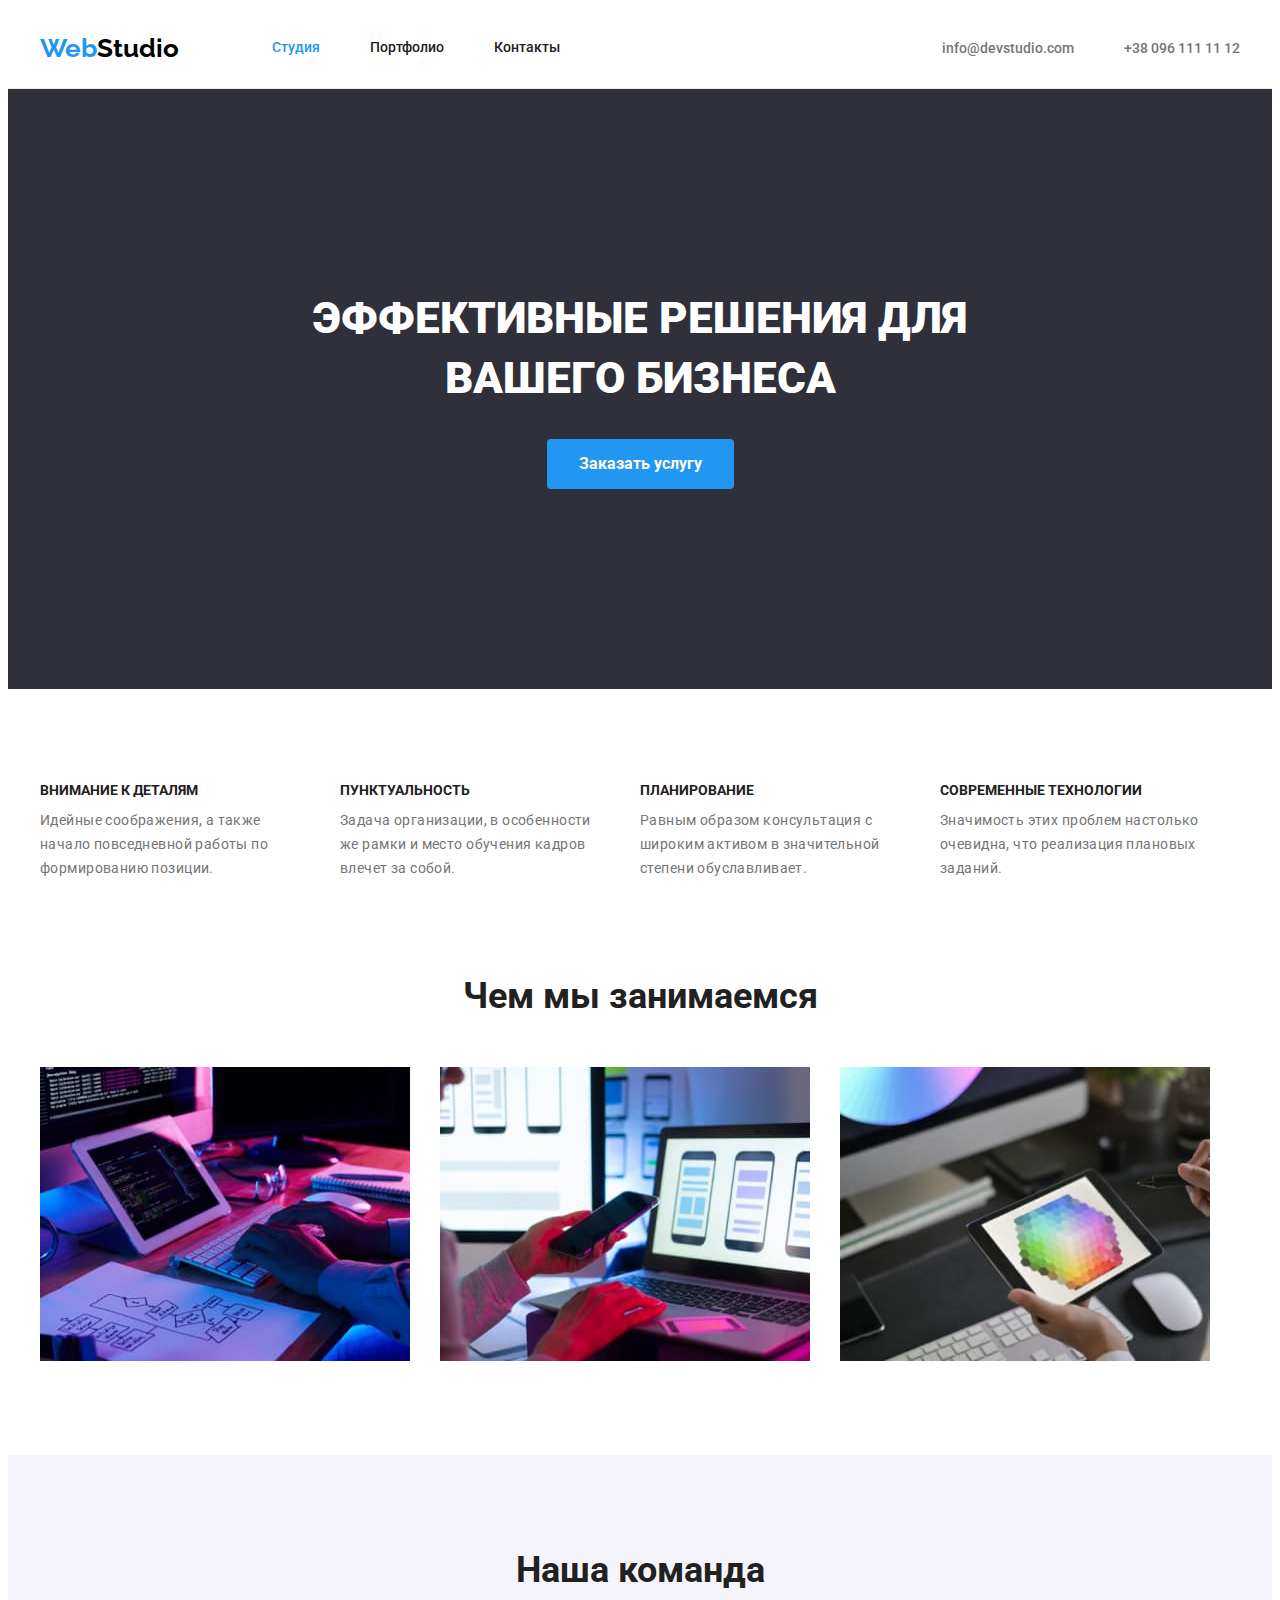
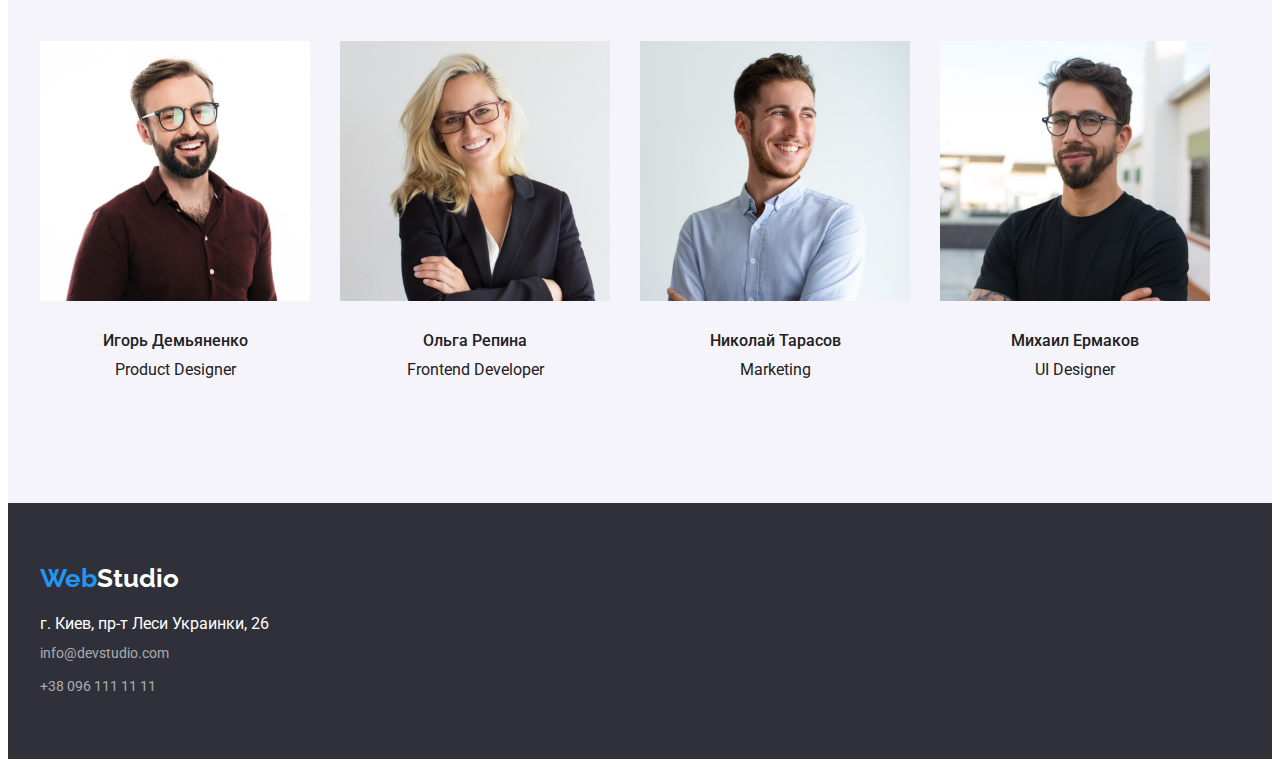
==== index.html @ 74423f04 "Initial commit" ====
<!DOCTYPE html>
<html lang="ru">
  <head>
    <meta charset="UTF-8" />
    <meta http-equiv="X-UA-Compatible" content="IE=edge" />
    <meta name="viewport" content="width=device-width, initial-scale=1.0" />
    <title>homework1</title>
    <!--fonts start-->
    <link rel="preconnect" href="https://fonts.googleapis.com" />
    <link rel="preconnect" href="https://fonts.gstatic.com" crossorigin />
    <link
      href="https://fonts.googleapis.com/css2?family=Raleway:wght@700&family=Roboto:wght@400;500;700;900&display=swap"
      rel="stylesheet"
    />
    <!--fonts end -->
    <!-- normolize start -->
    <link
      rel="stylesheet"
      href="https://cdnjs.cloudflare.com/ajax/libs/modern-normalize/1.1.0/modern-normalize.min.css"
      integrity="sha512-wpPYUAdjBVSE4KJnH1VR1HeZfpl1ub8YT/NKx4PuQ5NmX2tKuGu6U/JRp5y+Y8XG2tV+wKQpNHVUX03MfMFn9Q=="
      crossorigin="anonymous"
      referrerpolicy="no-referrer"
    />
    <!-- normolize end -->
    <link rel="stylesheet" href="./css/styles.css" />
  </head>

  <body>
    <!--header-->
    <header class="header border">
      <div class="container">
        <a class="header link logo" href="./index.html"><span class="web">Web</span>Studio</a>
        <!--navigation-->
        <nav>
          <ul class="list page-nav">
            <li><a class="link page-link active-current" href="./index.html">Студия</a></li>
            <li><a class="link page-link" href="./portfolio.html">Портфолио</a></li>
            <li><a class="link page-link" href="./index.html">Контакты</a></li>
          </ul>
        </nav>
        <ul class="list contacts-nav">
          <li>
            <a class="link header-link" href="mailto:info@devstudio.com">info@devstudio.com</a>
          </li>
          <li><a class="link header-link" href="tel:+380961111111">+38 096 111 11 12</a></li>
        </ul>
      </div>
    </header>
    <!--main-->
    <main>
      <!--hero section-->
      <section class="hero section">
        <div class="hero container">
          <h1 class="hero-title">Эффективные решения для вашего бизнеса</h1>
          <button class="btn" type="button">Заказать услугу</button>
        </div>
      </section>
      <!--skills section-->
      <section class="skills section">
        <div class="skills container">
          <ul class="skills list">
            <li class="skills item">
              <h3 class="skills-title">Внимание к деталям</h3>
              <p class="skills-text">
                Идейные соображения, а также начало повседневной работы по формированию позиции.
              </p>
            </li>
            <li class="skills item">
              <h3 class="skills-title">Пунктуальность</h3>
              <p class="skills-text">
                Задача организации, в особенности же рамки и место обучения кадров влечет за собой.
              </p>
            </li>
            <li class="skills item">
              <h3 class="skills-title">Планирование</h3>
              <p class="skills-text">
                Равным образом консультация с широким активом в значительной степени обуславливает.
              </p>
            </li>
            <li class="skills item">
              <h3 class="skills-title">Современные технологии</h3>
              <p class="skills-text">
                Значимость этих проблем настолько очевидна, что реализация плановых заданий.
              </p>
            </li>
          </ul>
        </div>
      </section>
      <!--what are we doing-->
      <section class="doing-section">
        <div class="container">
          <h2 class="section-doing-title">Чем мы занимаемся</h2>
          <ul class="doing list">
            <li class="doing-card">
              <img src="images/skills/box_1.jpg" alt="setup" width="370" />
            </li>
            <li class="doing-card">
              <img src="images/skills/box_2.jpg" alt="phone" width="370" />
            </li>
            <li class="doing-card">
              <img src="images/skills/box_3.jpg" alt="disign" width="370" />
            </li>
          </ul>
        </div>
      </section>
      <!--team-->
      <section class="team-section">
        <div class="container">
          <h2 class="team-title">Наша команда</h2>
          <ul class="team list">
            <li class="team-card">
              <img src="images/team/prod.jpg" alt="product" width="270" />
              <div class="team-card-description">
                <h3 class="team-list">Игорь Демьяненко</h3>
                <p class="team-position">Product Designer</p>
              </div>
            </li>
            <li class="team-card">
              <img src="images/team/front.jpg" alt="frontend" width="270" />
              <div class="team-card-description">
                <h3 class="team-list">Ольга Репина</h3>
                <p class="team-position">Frontend Developer</p>
              </div>
            </li>
            <li class="team-card">
              <img src="images/team/mark.jpg" alt="marketing" width="270" />
              <div class="team-card-description">
                <h3 class="team-list">Николай Тарасов</h3>
                <p class="team-position">Marketing</p>
              </div>
            </li>
            <li class="team-card">
              <img src="images/team/uidesign.jpg" alt="uidesign" width="270" />
              <div class="team-card-description">
                <h3 class="team-list">Михаил Ермаков</h3>
                <p class="team-position">UI Designer</p>
              </div>
            </li>
          </ul>
        </div>
      </section>
    </main>
    <!--page footer-->
    <footer class="footer">
      <div class="container">
        <a class="link logo-footer" href="./index.html"><span class="web">Web</span>Studio</a>
        <address class="address">
          г. Киев, пр-т Леси Украинки, 26
          <ul class="list-footer">
            <li class="link-mailto">
              <a class="link footer-link" href="mailto:info@devstudio.com">info@devstudio.com</a>
            </li>
            <li class="link-tel">
              <a class="link footer-link" href="tel:+380961111111">+38 096 111 11 11</a>
            </li>
          </ul>
        </address>
      </div>
    </footer>
  </body>
</html>
---- css/styles.css ----
:root {
  /* fonts */
  --main-font--: 'Roboto', sans-serif;
  --secondary-font: 'Raleway', sans-serif;
  /* text colors */
  --main-txt-cl--: #212121;
  --color-accent: #2196f3;
  --color-white: #ffffff;
  --color-grey: #757575;

  /* bg colors */
  --dark-bg-cl--: #2f303a;
  /* other */
  --indent: 30px;
}
body {
  background-color: rgba(255, 255, 255, 1);
  font-family: var(--main-font--);
  font-style: normal;
  color: var(--main-txt-cl--);
}
/* частичный сброс стилей по селекторам тегов */
h1,
h2,
h3,
h4,
h5,
h6,
p {
  margin: 0;
}
a {
  text-decoration: none;
  color: currentColor;
}
ul {
  list-style: none;
  margin: 0;
  padding: 0;
}
/*reset styles*/
.list {
  list-style: none;
}
.link {
  text-decoration: none;
}

/* header */
.header.border {
  border-bottom: 1px solid #ececec;
}
.header .container {
  display: flex;
  align-items: center;
}
.container {
  width: 1200px;
  padding-right: 15px;
  padding-left: 15px;
  margin: auto;
}
.header .logo {
  margin-right: 93px;
}
.logo {
  color: black;
  font-family: raleway;
  font-weight: 700;
  font-size: 26px;
  line-height: 1.19;
}

.web {
  color: #2196f3;
}
.page-nav,
.contacts-nav {
  display: flex;
  margin-left: auto;
  gap: 50px;
}
.page-nav .link,
.contact-nav .link {
  display: block;
  padding: 32px 0;
}
.page-link {
  color: var(--main-font--);
  font-weight: 500;
  font-size: 14px;
  line-height: 1.14;
}
.page-link:hover {
  color: var(--color-accent);
}
.active-current {
  color: var(--color-accent);
}
.header-link {
  color: var(--color-grey);
  font-weight: 500;
  font-size: 14px;
  line-height: 1.14;
}
.header-link:hover {
  color: var(--color-accent);
}
/* MAIN */
/* hero section */
.hero.section {
  background-color: var(--dark-bg-cl--);
  padding: 200px 0;
}

.hero-title {
  text-transform: uppercase;
  font-weight: 900;
  font-size: 44px;
  line-height: 1.36;
  color: #ffffff;
  width: 696px;
  margin: 0 auto;
  margin-bottom: 30px;
  text-align: center;
}

.btn {
  padding: 10px 32px;
  border-radius: 4px;
  border: none;
  display: block;
  margin: 0 auto;
  background-color: #2196f3;
  font-family: var(--main-font--);
  font-weight: 700;
  font-size: 16px;
  line-height: 1.9;
  color: #ffffff;
  border: transparent;
}
.btn:hover {
  background-color: #188ce8;
}
.btn:focus {
  background-color: #188ce8;
}

/* skills */
.skills.section {
  padding-top: 94px;
  padding-bottom: 94px;
}
.skills.list {
  display: flex;
  flex-wrap: wrap;
  gap: 30px;
}
.skills.item {
  width: 270px;
}
.skills-title {
  margin-bottom: 10px;
  text-transform: uppercase;
  font-weight: 700;
  font-size: 14px;
  line-height: 1.14;
}
.skills-text {
  font-size: 14px;
  line-height: 1.71;
  color: var(--color-grey);
  letter-spacing: 0.03em;
}
/* what we are doing */
.doing-section {
  padding-bottom: 94px;
}
.section-doing-title {
  font-weight: 700;
  font-size: 36px;
  line-height: 1.17;
  color: #212121;
  margin-bottom: 50px;
  text-align: center;
}
.doing.list {
  display: flex;
  flex-wrap: wrap;
  gap: 30px;
}
img {
  display: block;
}
.doing-card.item {
  --items: 3;
}
.doing.item {
  flex-basis: calc((100% - 30 * (var(--items) -1)) / var(--items));
}

/* team */
.team-section {
  background-color: #f5f4fa;
  padding-top: 94px;
  padding-bottom: 94px;
}
.team-title {
  font-weight: 700;
  font-size: 36px;
  line-height: 1.17;
  color: #212121;
  margin-bottom: 50px;
  text-align: center;
}
.team.list {
  display: flex;
  flex-wrap: wrap;
  gap: 30px;
}

.team-card-description {
  padding: 30px 10px;
  text-align: center;
}
.team-list {
  font-weight: 500;
  font-size: 16px;
  line-height: 1.19;
  margin-bottom: 10px;
}
.team-position {
  font-size: 16px;
  line-height: 1.19;
}

/* page portfolio */
.section {
  padding-top: 94px;
  padding-bottom: 94px;
}
.filter.list {
  display: flex;
  justify-content: center;
  gap: 8px;
  margin-bottom: 50px;
}
.button {
  color: #212121;
  font-family: inherit;
  font-weight: 500;
  font-size: 16px;
  line-height: 1.6;
  cursor: pointer;
  background-color: #f5f4fa;
  padding: 6px 22px;
  border: none;
  border-radius: 4px;
}

.button.current {
  color: var(--color-white);
  background-color: var(--color-accent);
}

.button:active,
.button:focus,
.button:hover {
  color: var(--color-white);
  background-color: var(--color-accent);
}

/*  project */
.project.list {
  display: flex;
  flex-wrap: wrap;
  gap: 30px;
}

.project-card.item {
  --items: 3;
}
.item {
  flex-basis: calc((100% - var(--indent) * (var(--items) -1)) / var(--items));
}

.card-description {
  padding: 20px 20px;
  border: 1px solid #eeeeee;
  border-top: none;
}
.title-project {
  font-weight: 700;
  font-size: 18px;
  line-height: 2;
  color: rgba(33, 33, 33, 1);
  margin-bottom: 4px;
}
.text-filter {
  font-weight: 400;
  font-size: 16px;
  line-height: 1.9;
  color: rgba(117, 117, 117, 1);
}

/* footer */
.footer {
  background-color: var(--dark-bg-cl--);
  padding-top: 60px;
  padding-bottom: 60px;
}
.logo-footer {
  color: rgba(255, 255, 255, 1);
  font-family: var(--secondary-font);
  font-style: normal;
  font-weight: 700;
  font-size: 26px;
  line-height: 1.19;
  display: block;

  margin-bottom: 20px;
}
.address {
  color: rgba(255, 255, 255, 1);
  font-style: normal;
}
.list-footer {
  margin-top: 9px;
}

.footer-link {
  color: rgba(255, 255, 255, 0.6);
  font-family: var(--main-font--);
  font-style: normal;
  font-weight: 400;
  font-size: 14px;
  line-height: 1.7;
}
.footer-link:hover,
.footer-link:focus {
  color: var(--color-white);
}
.link-mailto {
  display: block;
}
.link-tel {
  margin-top: 9px;
}
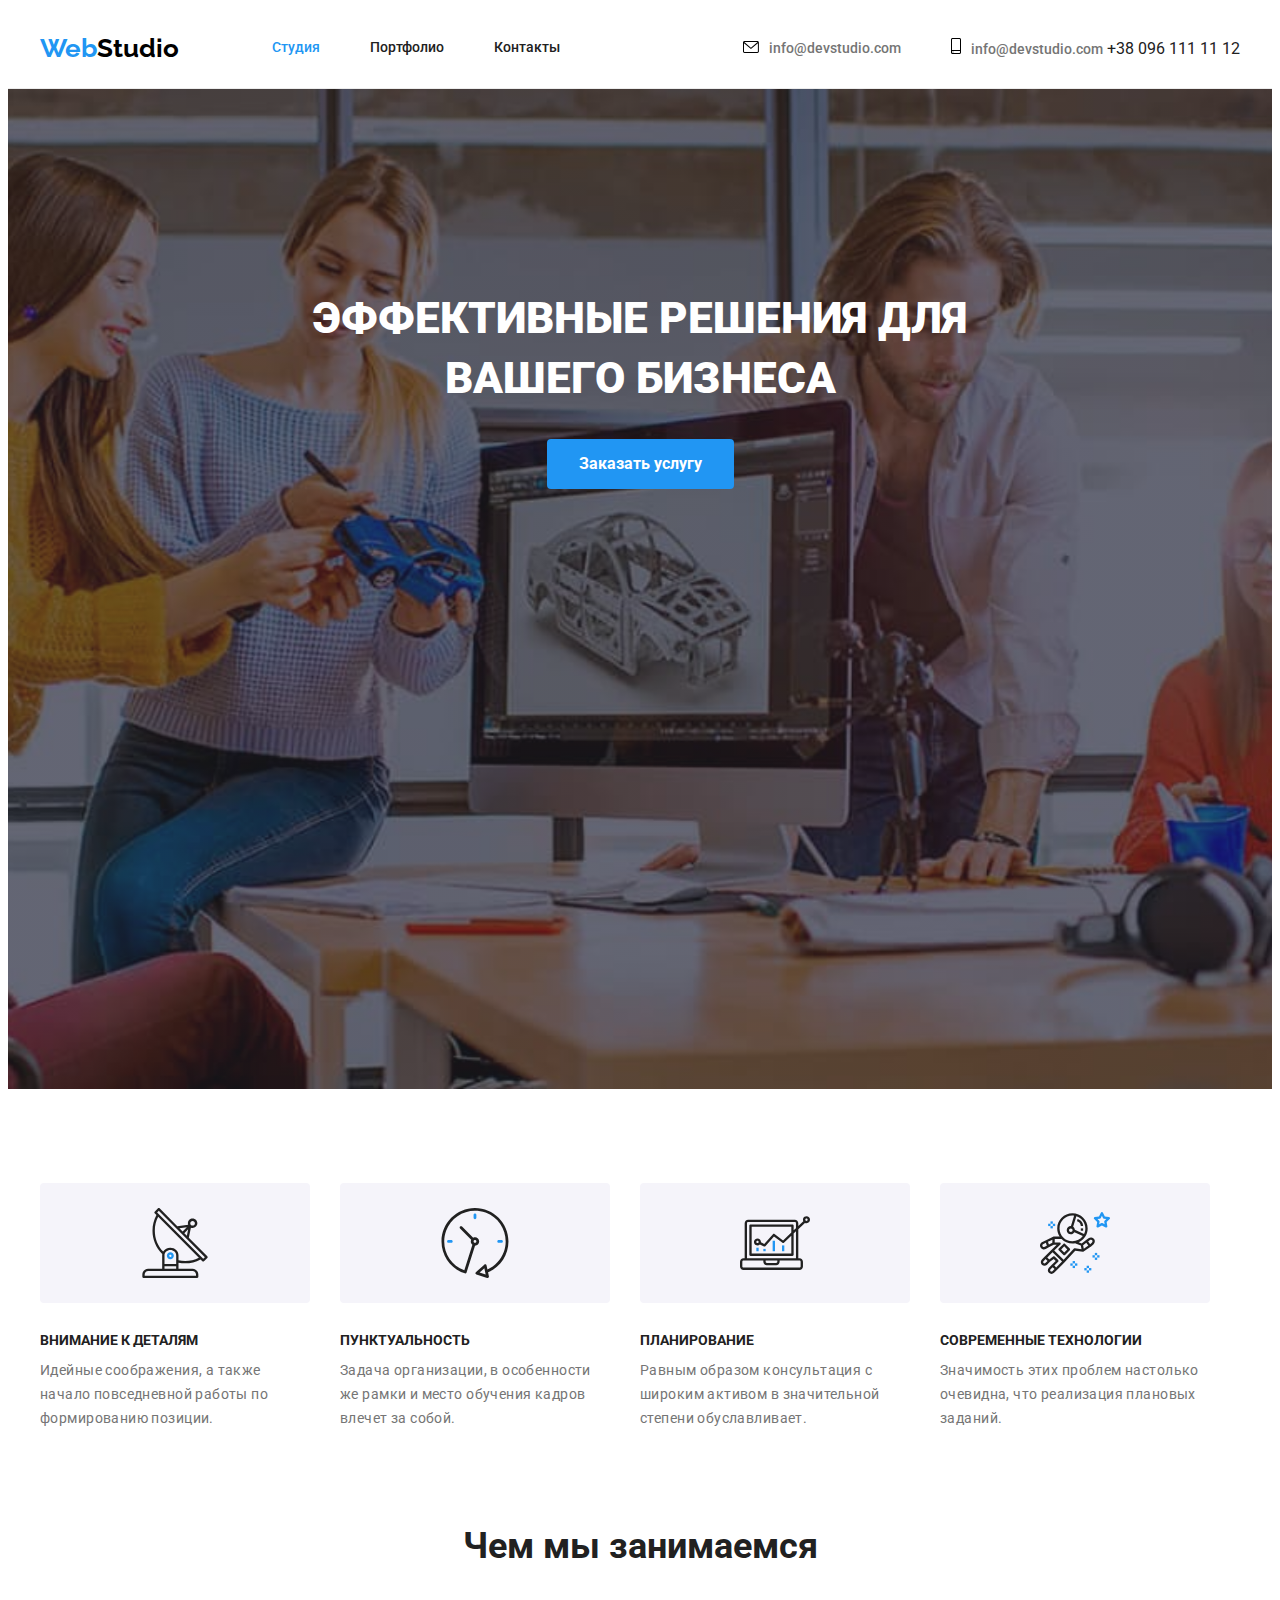
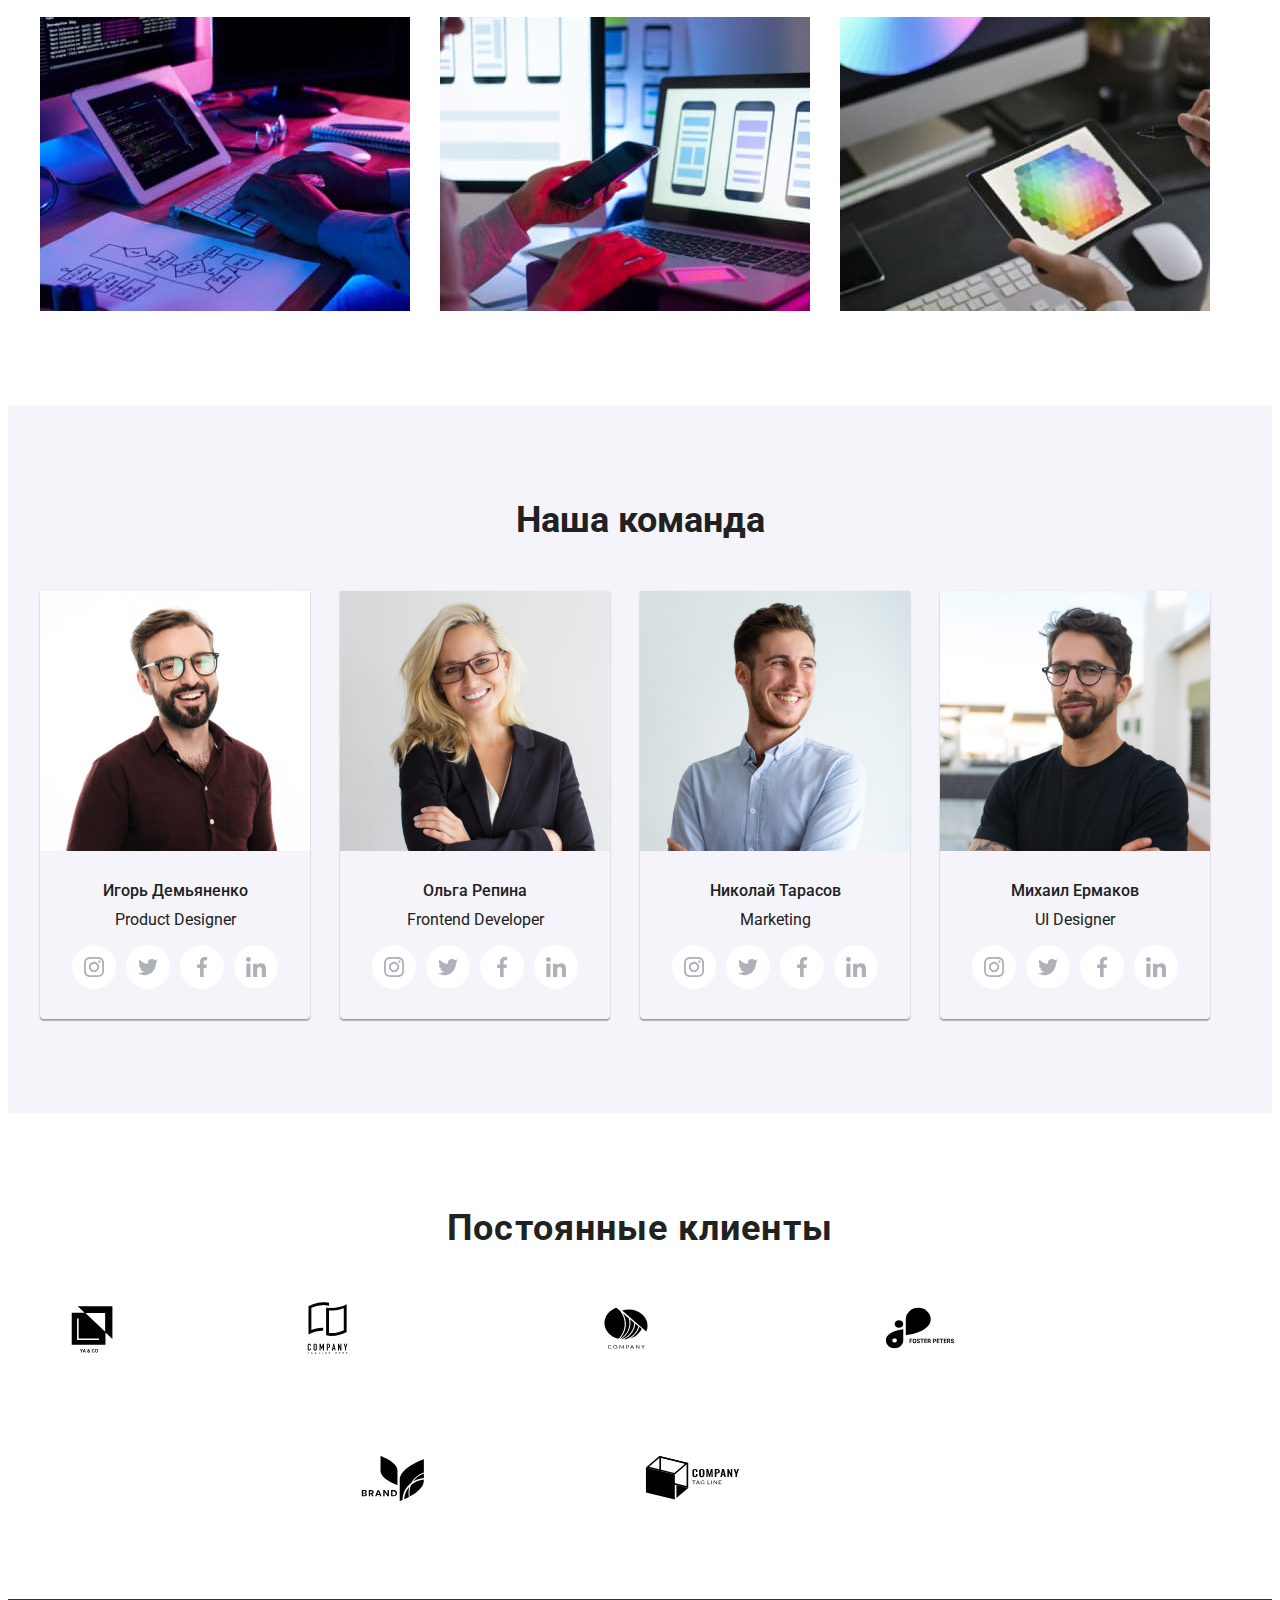
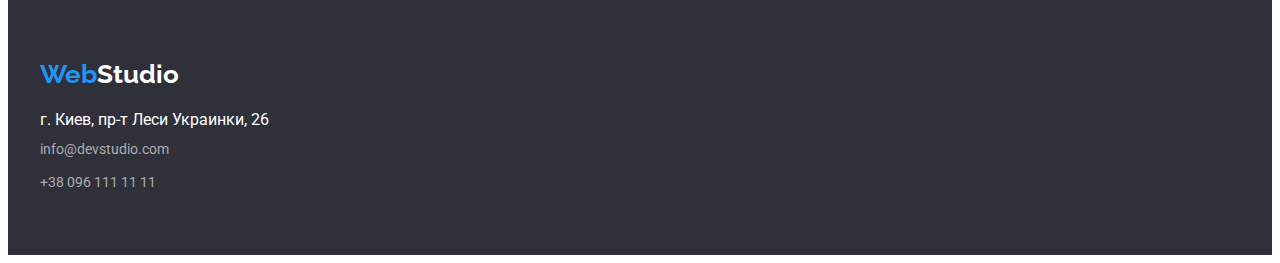
==== commit d1de608d: "without client" ====
--- a/index.html
+++ b/index.html
@@ -39,10 +39,15 @@
           </ul>
         </nav>
         <ul class="list contacts-nav">
-          <li>
-            <a class="link header-link" href="mailto:info@devstudio.com">info@devstudio.com</a>
-          </li>
-          <li><a class="link header-link" href="tel:+380961111111">+38 096 111 11 12</a></li>
+          <li class="contacts-items">
+            <a class="link header-link" href="mailto:info@devstudio.com"
+              ><svg class="icon-envelope" width="16" height="12">
+                <use href="./images/icons/icons.svg#icon-envelope"></use></svg
+              >info@devstudio.com</a>
+          </li class="contacts-items">
+          <li><a class="link header-link" href="tel:+380961111111"><svg class="icon-phon" width="10" height="16">
+                <use href="./images/icons/icons.svg#icon-smartphone"></use></svg
+              >info@devstudio.com</a> +38 096 111 11 12</a></li>
         </ul>
       </div>
     </header>
@@ -50,7 +55,7 @@
     <main>
       <!--hero section-->
       <section class="hero section">
-        <div class="hero container">
+        <div class="container">
           <h1 class="hero-title">Эффективные решения для вашего бизнеса</h1>
           <button class="btn" type="button">Заказать услугу</button>
         </div>
@@ -60,24 +65,42 @@
         <div class="skills container">
           <ul class="skills list">
             <li class="skills item">
-              <h3 class="skills-title">Внимание к деталям</h3>
-              <p class="skills-text">
+              <div class="skills-icon-bg">
+              <!-- Тут будет разметка антенна -->
+                <svg class="list-item-icon"><use href="./images/icons/icons.svg#icon-antenna" width="70" height="70"></use></svg> 
+              </div>
+                <h3 class="skills-title">Внимание к деталям</h3>
+                <p class="skills-text">
                 Идейные соображения, а также начало повседневной работы по формированию позиции.
               </p>
             </li>
             <li class="skills item">
+              <div class="skills-icon-bg">
+               <!-- Тут будет разметка часы -->
+                <svg class="list-item-icon"><use href="./images/icons/icons.svg#icon-clock" width="70" height="70"></use></svg>  
+              </div>
+             
               <h3 class="skills-title">Пунктуальность</h3>
               <p class="skills-text">
                 Задача организации, в особенности же рамки и место обучения кадров влечет за собой.
               </p>
             </li>
             <li class="skills item">
+              <div class="skills-icon-bg">
+                 <!-- Тут будет разметка диаграмма -->
+               <svg class="list-item-icon"><use href="./images/icons/icons.svg#icon-diagram" width="70" height="70"></use></svg>
+              </div>
+               
               <h3 class="skills-title">Планирование</h3>
               <p class="skills-text">
                 Равным образом консультация с широким активом в значительной степени обуславливает.
               </p>
             </li>
             <li class="skills item">
+                <div class="skills-icon-bg">
+                <!-- Тут будет разметка космонавт -->
+                <svg class="list-item-icon"><use href="./images/icons/icons.svg#icon-astronaut" width="70" height="70"></use></svg>
+                </div>
               <h3 class="skills-title">Современные технологии</h3>
               <p class="skills-text">
                 Значимость этих проблем настолько очевидна, что реализация плановых заданий.
@@ -113,6 +136,28 @@
               <div class="team-card-description">
                 <h3 class="team-list">Игорь Демьяненко</h3>
                 <p class="team-position">Product Designer</p>
+               <ul class="social">
+                  <li> 
+                    <a class="social-link" href="">
+                  <svg class="social-svg"><use href="./images/icons/icons.svg#icon-instagram" width="20" height="20"></use></svg>
+                </a>
+                  </li>
+                  <li>
+                    <a class="social-link" href="">
+                  <svg class="social-svg"><use href="./images/icons/icons.svg#icon-twitter" width="20" height="20"></use></svg>
+                </a>
+                  </li>
+                  <li>
+                    <a class="social-link" href="">
+                  <svg class="social-svg"><use href="./images/icons/icons.svg#icon-facebook" width="20" height="20"></use></svg>
+                </a>
+                  </li>
+                  <li>
+                    <a class="social-link" href="">
+                  <svg class="social-svg"><use href="./images/icons/icons.svg#icon-linkedin" width="20" height="20"></use></svg>
+                </a>
+                  </li>
+                </ul>
               </div>
             </li>
             <li class="team-card">
@@ -120,6 +165,28 @@
               <div class="team-card-description">
                 <h3 class="team-list">Ольга Репина</h3>
                 <p class="team-position">Frontend Developer</p>
+                 <ul class="social">
+                  <li> 
+                    <a class="social-link" href="">
+                  <svg class="social-svg"><use href="./images/icons/icons.svg#icon-instagram" width="20" height="20"></use></svg>
+                </a>
+                  </li>
+                  <li>
+                    <a class="social-link" href="">
+                  <svg class="social-svg"><use href="./images/icons/icons.svg#icon-twitter" width="20" height="20"></use></svg>
+                </a>
+                  </li>
+                  <li>
+                    <a class="social-link" href="">
+                  <svg class="social-svg"><use href="./images/icons/icons.svg#icon-facebook" width="20" height="20"></use></svg>
+                </a>
+                  </li>
+                  <li>
+                    <a class="social-link" href="">
+                  <svg class="social-svg"><use href="./images/icons/icons.svg#icon-linkedin" width="20" height="20"></use></svg>
+                </a>
+                  </li>
+                </ul> 
               </div>
             </li>
             <li class="team-card">
@@ -127,6 +194,28 @@
               <div class="team-card-description">
                 <h3 class="team-list">Николай Тарасов</h3>
                 <p class="team-position">Marketing</p>
+                 <ul class="social">
+                  <li> 
+                    <a class="social-link" href="">
+                  <svg class="social-svg"><use href="./images/icons/icons.svg#icon-instagram" width="20" height="20"></use></svg>
+                </a>
+                  </li>
+                  <li>
+                    <a class="social-link" href="">
+                  <svg class="social-svg"><use href="./images/icons/icons.svg#icon-twitter" width="20" height="20"></use></svg>
+                </a>
+                  </li>
+                  <li>
+                    <a class="social-link" href="">
+                  <svg class="social-svg"><use href="./images/icons/icons.svg#icon-facebook" width="20" height="20"></use></svg>
+                </a>
+                  </li>
+                  <li>
+                    <a class="social-link" href="">
+                  <svg class="social-svg"><use href="./images/icons/icons.svg#icon-linkedin" width="20" height="20"></use></svg>
+                </a>
+                  </li>
+                </ul>
               </div>
             </li>
             <li class="team-card">
@@ -134,10 +223,64 @@
               <div class="team-card-description">
                 <h3 class="team-list">Михаил Ермаков</h3>
                 <p class="team-position">UI Designer</p>
-              </div>
-            </li>
-          </ul>
-        </div>
+                 <ul class="social">
+                  <li> 
+                    <a class="social-link" href="">
+                  <svg class="social-svg"><use href="./images/icons/icons.svg#icon-instagram" width="20" height="20"></use></svg>
+                </a>
+                  </li>
+                  <li>
+                    <a class="social-link" href="">
+                  <svg class="social-svg"><use href="./images/icons/icons.svg#icon-twitter" width="20" height="20"></use></svg>
+                </a>
+                  </li>
+                  <li>
+                    <a class="social-link" href="">
+                  <svg class="social-svg"><use href="./images/icons/icons.svg#icon-facebook" width="20" height="20"></use></svg>
+                </a>
+                  </li>
+                  <li>
+                    <a class="social-link" href="">
+                  <svg class="social-svg"><use href="./images/icons/icons.svg#icon-linkedin" width="20" height="20"></use></svg>
+                </a>
+                  </li>
+                </ul>
+              </div>
+            </li>
+          </ul>
+        </div>
+      </section>
+      <section class="client-section">
+        <div class="container">
+        <h2 class="client-title">Постоянные клиенты</h2>
+        <ul class="client list">
+          <li class="client-item">
+              <a class="client-link" href="">
+              <svg class="client-svg"><use href="./images/icons/icons.svg#icon-logo-1" width="106" height="60"></use></svg>
+          </li>
+          <li client-item> 
+            <a class="client-link" href="">
+              <svg class="client-svg"><use href="./images/icons/icons.svg#icon-logo-2" width="106" height="60"></use></svg>
+          </li>
+          <li client-item>
+            <a class="client-link" href="">
+              <svg class="client-svg"><use href="./images/icons/icons.svg#icon-logo-3" width="106" height="60"></use></svg>
+          </li>
+          <li client-item>
+            <a class="client-link" href="">
+              <svg class="client-svg"><use href="./images/icons/icons.svg#icon-logo-4" width="106" height="60"></use></svg>
+          </li>
+          <li client-item>
+            <a class="client-link" href="">
+              <svg class="client-svg"><use href="./images/icons/icons.svg#icon-logo-5" width="106" height="60"></use></svg>
+          </li>
+          <li client-item>
+            <a class="client-link" href="">
+              <svg class="client-svg"><use href="./images/icons/icons.svg#icon-logo-6" width="106" height="60"></use></svg>
+          </li>
+        </ul>
+        </div>
+       
       </section>
     </main>
     <!--page footer-->
--- a/css/styles.css
+++ b/css/styles.css
@@ -97,6 +97,10 @@
 .active-current {
   color: var(--color-accent);
 }
+.contacts-items:hover,
+.contacts-items:focus {
+  fill: var(--color-accent);
+}
 .header-link {
   color: var(--color-grey);
   font-weight: 500;
@@ -106,11 +110,29 @@
 .header-link:hover {
   color: var(--color-accent);
 }
+.icon-envelope {
+  margin-right: 10px;
+}
+.icon-phon {
+  margin-right: 10px;
+}
+
 /* MAIN */
 /* hero section */
 .hero.section {
   background-color: var(--dark-bg-cl--);
   padding: 200px 0;
+}
+.hero {
+  max-width: 1600px;
+  height: 600px;
+  margin-left: auto;
+  margin-right: auto;
+  background-image: linear-gradient(to right, rgba(47, 48, 58, 0.4), rgba(47, 48, 58, 0.4)),
+    url(../images/hero/img-bg.jpg);
+  background-repeat: no-repeat;
+  background-position: center;
+  background-size: cover;
 }
 
 .hero-title {
@@ -147,6 +169,31 @@
 }
 
 /* skills */
+.skills-icon-bg {
+  background-color: #f5f4fa;
+  text-decoration: none;
+  border-radius: 4px;
+  width: 100%;
+  height: 120px;
+  position: relative;
+  margin-bottom: 30px;
+}
+
+.skills-icon-bg svg {
+  position: absolute;
+  top: 0;
+  bottom: 0;
+  left: 0;
+  right: 0;
+  margin: auto;
+}
+.list-item-icon {
+  display: flex;
+  align-items: center;
+  justify-content: center;
+  width: 70px;
+  height: 70px;
+}
 .skills.section {
   padding-top: 94px;
   padding-bottom: 94px;
@@ -223,6 +270,12 @@
   padding: 30px 10px;
   text-align: center;
 }
+.team-card {
+  display: block;
+  box-shadow: 0px 1px 3px rgba(0, 0, 0, 0.12), 0px 1px 1px rgba(0, 0, 0, 0.14),
+    0px 2px 1px rgba(0, 0, 0, 0.2);
+  border-radius: 0px 0px 4px 4px;
+}
 .team-list {
   font-weight: 500;
   font-size: 16px;
@@ -232,8 +285,72 @@
 .team-position {
   font-size: 16px;
   line-height: 1.19;
-}
-
+  margin-bottom: 16px;
+}
+.social {
+  display: flex;
+  align-items: center;
+  justify-content: center;
+  gap: 10px;
+}
+.social-svg {
+  display: flex;
+  align-items: center;
+  justify-content: center;
+  width: 20px;
+  height: 20px;
+}
+.social-link {
+  display: flex;
+  align-items: center;
+  justify-content: center;
+  width: 44px;
+  height: 44px;
+  border-radius: 50%;
+  fill: #afb1b8;
+  background-color: #ffffff;
+}
+.social-link:hover,
+.social-link:focus {
+  fill: #ffffff;
+  background-color: var(--color-accent);
+}
+/*  clients */
+.client-section {
+  padding-top: 94px;
+}
+.client-title {
+  font-weight: 700;
+  font-size: 36px;
+  line-height: 1.17;
+  letter-spacing: 0.03em;
+  color: #212121;
+  margin-bottom: 50px;
+  text-align: center;
+}
+.client.list {
+  display: flex;
+  flex-wrap: wrap;
+  align-items: center;
+  justify-content: center;
+}
+.client-item {
+  display: flex;
+  align-items: center;
+  justify-content: center;
+  width: 170px;
+  height: 92px;
+  border-color: #757575;
+  text-decoration: none;
+  position: relative;
+}
+
+.client-link {
+  display: flex;
+  align-items: center;
+  justify-content: center;
+  border: #afb1b8;
+}
 /* page portfolio */
 .section {
   padding-top: 94px;
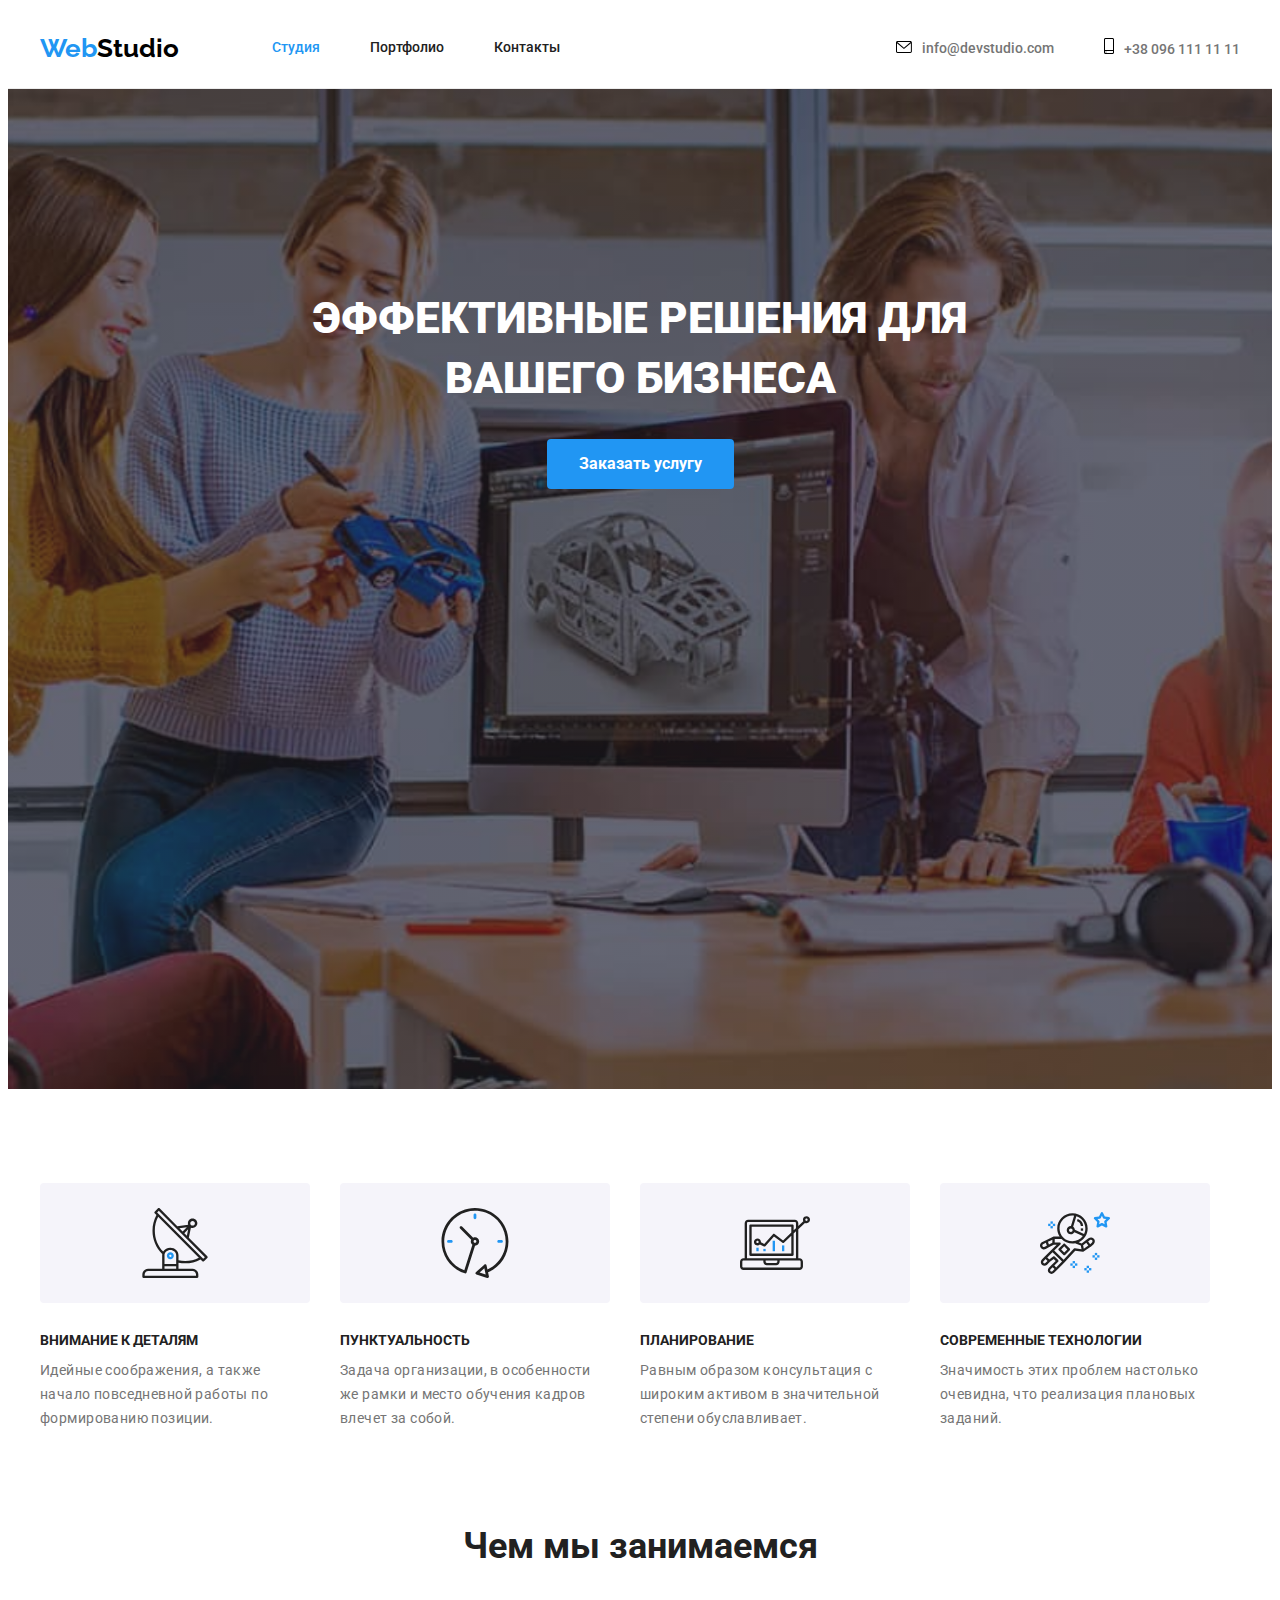
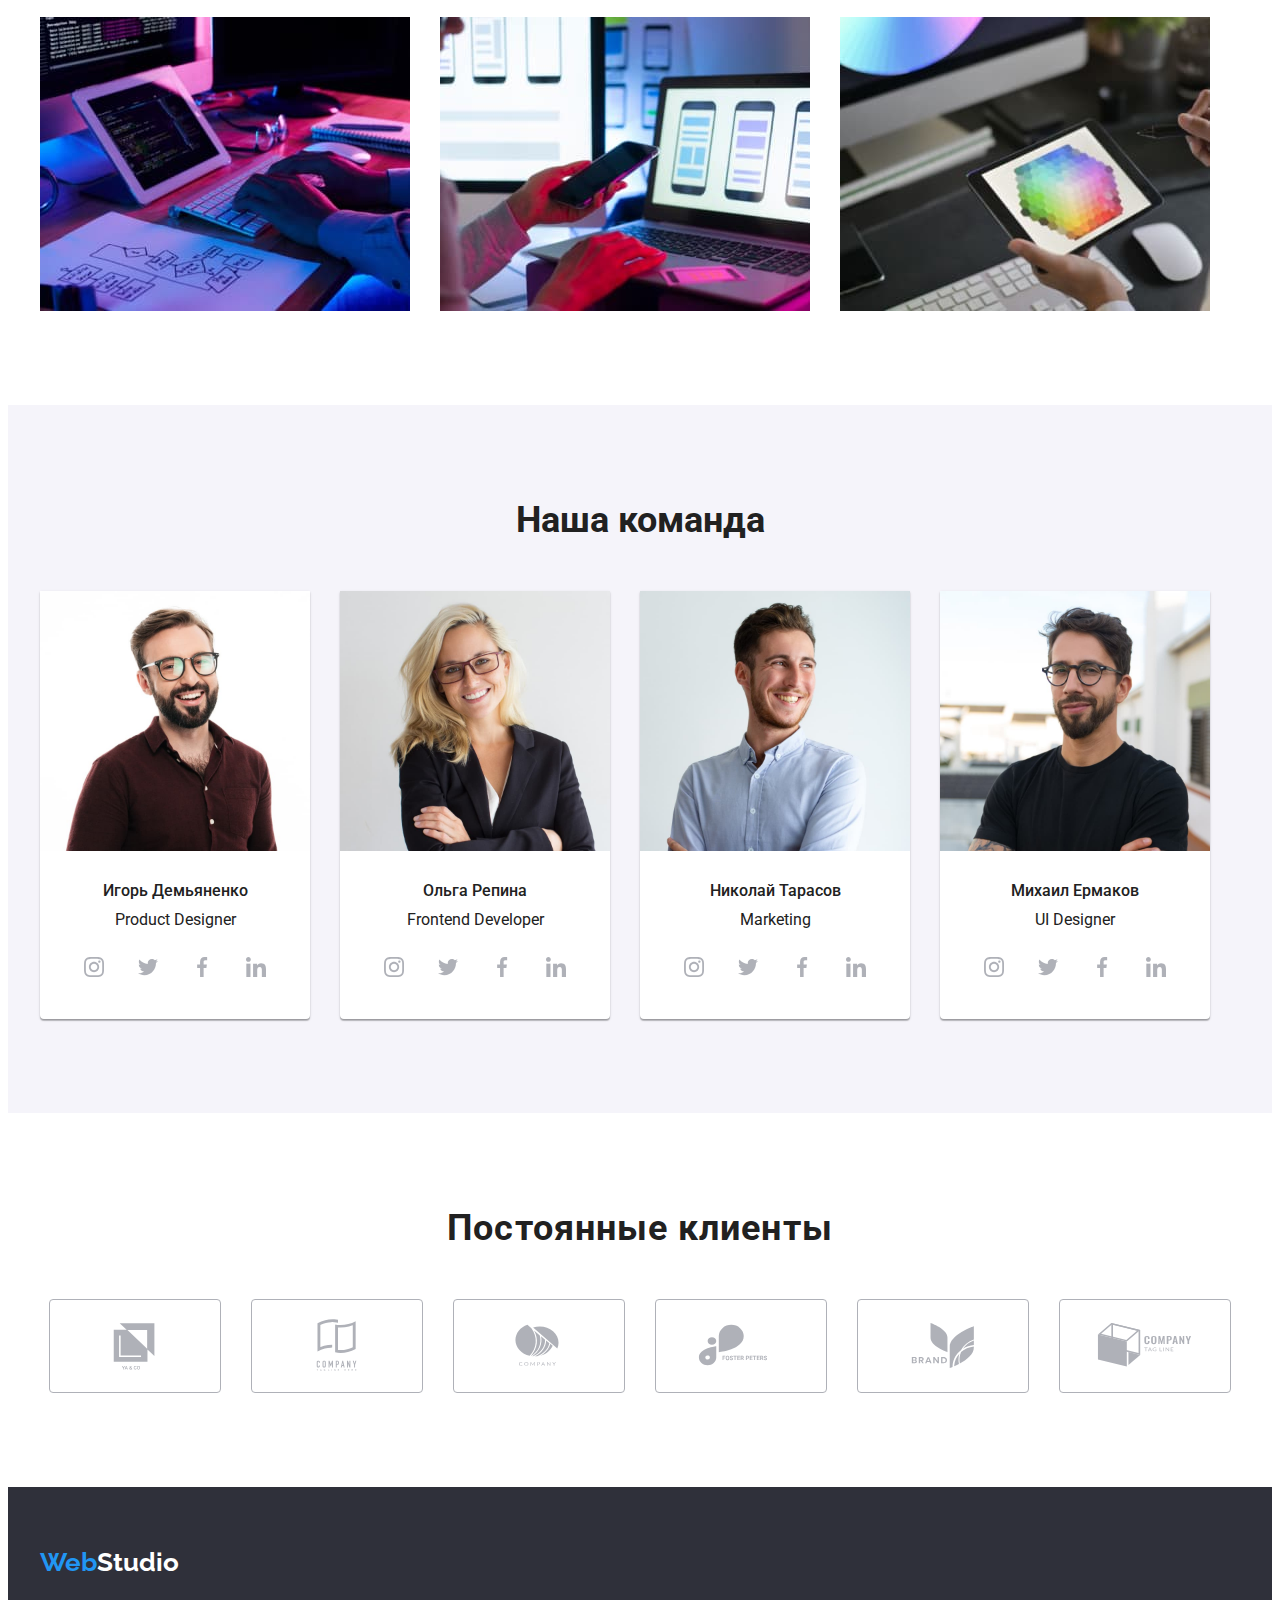
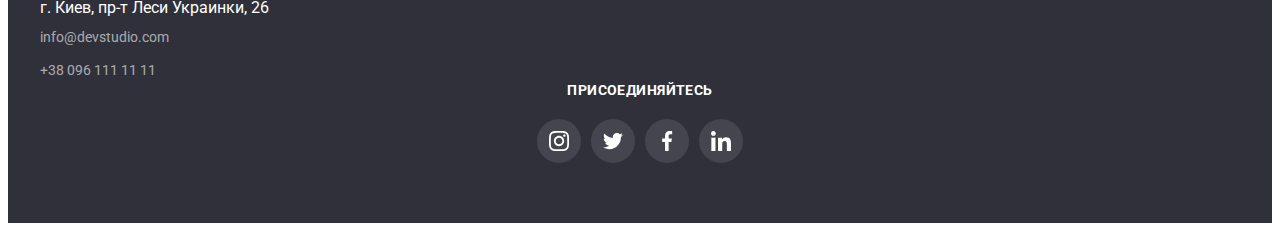
==== commit e17162cc: "without footer" ====
--- a/index.html
+++ b/index.html
@@ -47,7 +47,8 @@
           </li class="contacts-items">
           <li><a class="link header-link" href="tel:+380961111111"><svg class="icon-phon" width="10" height="16">
                 <use href="./images/icons/icons.svg#icon-smartphone"></use></svg
-              >info@devstudio.com</a> +38 096 111 11 12</a></li>
+              >+38 096 111 11 11</a>
+          </li>
         </ul>
       </div>
     </header>
@@ -257,26 +258,32 @@
           <li class="client-item">
               <a class="client-link" href="">
               <svg class="client-svg"><use href="./images/icons/icons.svg#icon-logo-1" width="106" height="60"></use></svg>
-          </li>
-          <li client-item> 
+              </a>
+          </li>
+          <li class="client-item"> 
             <a class="client-link" href="">
               <svg class="client-svg"><use href="./images/icons/icons.svg#icon-logo-2" width="106" height="60"></use></svg>
-          </li>
-          <li client-item>
+            </a>
+          </li>
+          <li class="client-item">
             <a class="client-link" href="">
               <svg class="client-svg"><use href="./images/icons/icons.svg#icon-logo-3" width="106" height="60"></use></svg>
-          </li>
-          <li client-item>
+            </a>
+          </li>
+          <li class="client-item">
             <a class="client-link" href="">
               <svg class="client-svg"><use href="./images/icons/icons.svg#icon-logo-4" width="106" height="60"></use></svg>
-          </li>
-          <li client-item>
+            </a>
+          </li>
+          <li class="client-item">
             <a class="client-link" href="">
               <svg class="client-svg"><use href="./images/icons/icons.svg#icon-logo-5" width="106" height="60"></use></svg>
-          </li>
-          <li client-item>
+            </a>
+          </li>
+          <li class="client-item">
             <a class="client-link" href="">
               <svg class="client-svg"><use href="./images/icons/icons.svg#icon-logo-6" width="106" height="60"></use></svg>
+            </a>
           </li>
         </ul>
         </div>
@@ -286,8 +293,9 @@
     <!--page footer-->
     <footer class="footer">
       <div class="container">
-        <a class="link logo-footer" href="./index.html"><span class="web">Web</span>Studio</a>
-        <address class="address">
+        <div class="footer-address">
+          <a class="link logo-footer" href="./index.html"><span class="web">Web</span>Studio</a>
+          <address class="address">
           г. Киев, пр-т Леси Украинки, 26
           <ul class="list-footer">
             <li class="link-mailto">
@@ -298,7 +306,34 @@
             </li>
           </ul>
         </address>
+        </div>
+         <!-- join footer-->
+      <div class="footer-join">
+        <h2 class="join-titel">присоединяйтесь</h2>
+        <ul class="join-list">
+                  <li> 
+                    <a class="join-link" href="">
+                  <svg class="social-svg"><use href="./images/icons/icons.svg#icon-instagram" width="20" height="20"></use></svg>
+                </a>
+                  </li>
+                  <li>
+                    <a class="join-link" href="">
+                  <svg class="social-svg"><use href="./images/icons/icons.svg#icon-twitter" width="20" height="20"></use></svg>
+                </a>
+                  </li>
+                  <li>
+                    <a class="join-link" href="">
+                  <svg class="social-svg"><use href="./images/icons/icons.svg#icon-facebook" width="20" height="20"></use></svg>
+                </a>
+                  </li>
+                  <li>
+                    <a class="join-link" href="">
+                  <svg class="social-svg"><use href="./images/icons/icons.svg#icon-linkedin" width="20" height="20"></use></svg>
+                </a>
+                  </li>
+         </div>
       </div>
+
     </footer>
   </body>
 </html>
--- a/css/styles.css
+++ b/css/styles.css
@@ -272,6 +272,7 @@
 }
 .team-card {
   display: block;
+  background: #ffffff;
   box-shadow: 0px 1px 3px rgba(0, 0, 0, 0.12), 0px 1px 1px rgba(0, 0, 0, 0.14),
     0px 2px 1px rgba(0, 0, 0, 0.2);
   border-radius: 0px 0px 4px 4px;
@@ -318,6 +319,7 @@
 /*  clients */
 .client-section {
   padding-top: 94px;
+  padding-bottom: 94px;
 }
 .client-title {
   font-weight: 700;
@@ -330,26 +332,32 @@
 }
 .client.list {
   display: flex;
-  flex-wrap: wrap;
-  align-items: center;
-  justify-content: center;
-}
-.client-item {
+  align-items: center;
+  justify-content: center;
+  gap: 30px;
+}
+
+.client-link {
   display: flex;
   align-items: center;
   justify-content: center;
   width: 170px;
   height: 92px;
-  border-color: #757575;
-  text-decoration: none;
-  position: relative;
-}
-
-.client-link {
-  display: flex;
-  align-items: center;
-  justify-content: center;
-  border: #afb1b8;
+  border: 1px solid #afb1b8;
+  border-radius: 4px;
+  fill: #afb1b8;
+}
+.client-link:hover,
+.client-link:focus {
+  fill: var(--color-accent);
+  border: 1px solid var(--color-accent);
+}
+.client-svg {
+  width: 106px;
+  height: 60px;
+  display: flex;
+  align-items: center;
+  justify-content: center;
 }
 /* page portfolio */
 .section {
@@ -385,6 +393,8 @@
 .button:hover {
   color: var(--color-white);
   background-color: var(--color-accent);
+  box-shadow: 0px 3px 1px rgba(0, 0, 0, 0.1), 0px 1px 2px rgba(0, 0, 0, 0.08),
+    0px 2px 2px rgba(0, 0, 0, 0.12);
 }
 
 /*  project */
@@ -419,7 +429,14 @@
   line-height: 1.9;
   color: rgba(117, 117, 117, 1);
 }
-
+.link-project {
+  display: block;
+}
+.link-project:hover,
+.link-project:focus {
+  box-shadow: 0px 1px 1px rgba(0, 0, 0, 0.12), 0px 4px 4px rgba(0, 0, 0, 0.06),
+    1px 4px 6px rgba(0, 0, 0, 0.16);
+}
 /* footer */
 .footer {
   background-color: var(--dark-bg-cl--);
@@ -463,3 +480,36 @@
 .link-tel {
   margin-top: 9px;
 }
+/* join footer */
+.footer-join {
+  display: flex;
+  flex-direction: column;
+  align-items: center;
+}
+.join-titel {
+  font-family: var(--main-font--);
+  font-style: normal;
+  font-weight: 700;
+  font-size: 14px;
+  line-height: 1.14;
+  letter-spacing: 0.03em;
+  text-transform: uppercase;
+  padding-bottom: 20px;
+  color: #ffffff;
+}
+.join-list {
+  display: flex;
+  align-items: center;
+  justify-content: center;
+  gap: 10px;
+}
+.join-link {
+  display: flex;
+  align-items: center;
+  justify-content: center;
+  width: 44px;
+  height: 44px;
+  border-radius: 50%;
+  fill: #ffffff;
+  background-color: rgba(255, 255, 255, 0.1);
+}
